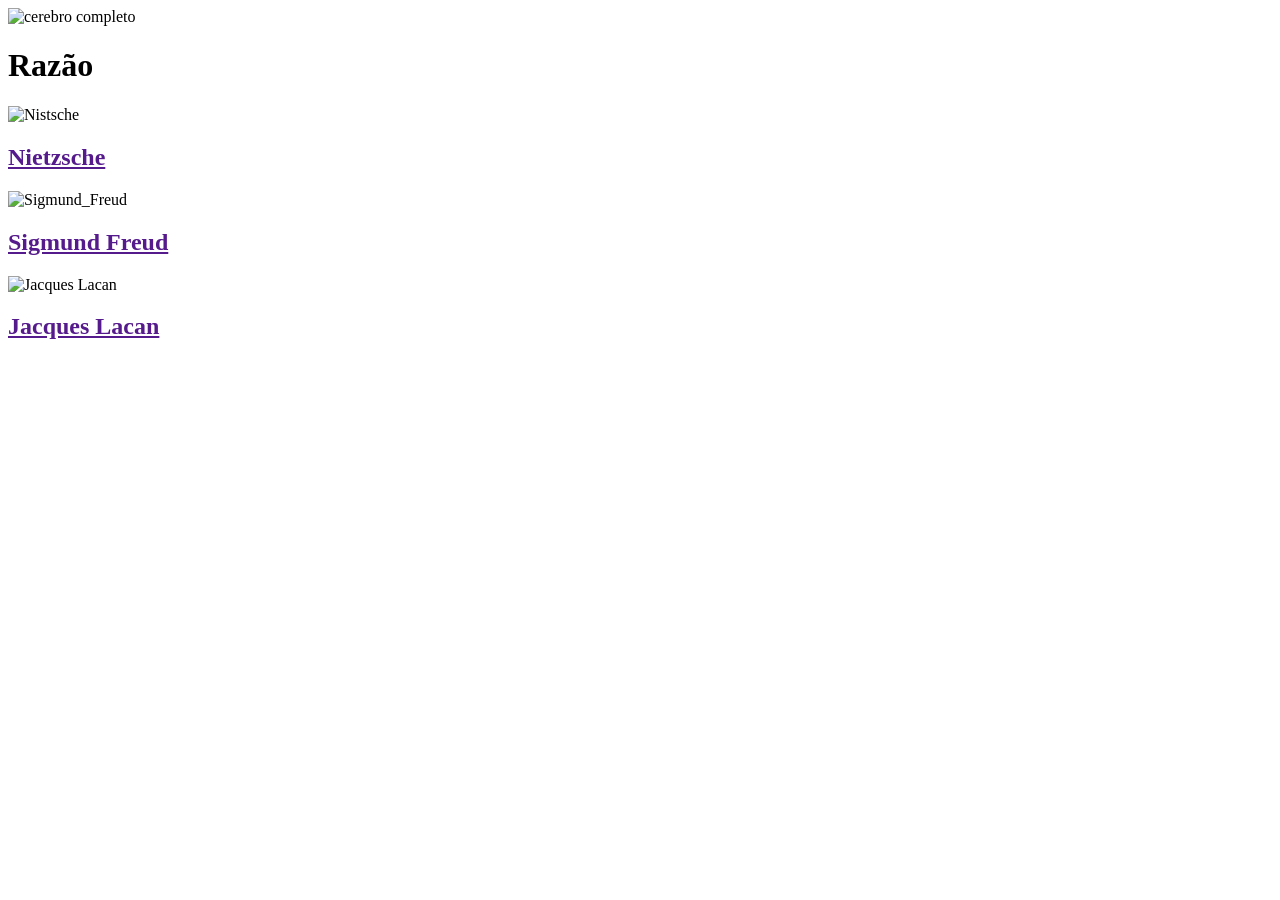
==== index.html @ eb31b738 "Adiciona conteúdo ao HTML" ====
<!DOCTYPE html>
<html lang="pt-br">
<head>
	<meta charset="UTF-8">
	<meta name="viewport" content="width=device-width, initial-scale=1.0">
	<link rel="icon" href="imagens/cerebro_1-removebg-preview.png">
	<link rel="canonical" href="https://www.razao-de-pensadores.com.br/">
	<link rel="stylesheet" type="text/css" href="inicss/inicial.css">
	<title>Razão</title>
</head>
<body>
	<header>
		<div class="menu">
			<img src="imagens/cerebro_inicial-removebg-preview.png" alt="cerebro completo">
			<h1>Razão</h1>
		</div>
	</header>
	<main>
		<div class="nietzsche">
			<img src="imagens/Nietzsche-removebg-preview.png" alt="Nistsche">
			<h2><a href="">Nietzsche</a></h2>
		</div>

		<div class="Freud">
			<img src="imagens/sigmund-freud-removebg-preview.png" alt="Sigmund_Freud">
			<h2><a href="">Sigmund Freud</a></h2>
		</div>
		<div class="Lacan">
			<img src="imagens/lacan-removebg-preview.png" alt="Jacques Lacan">
			<h2><a href="">Jacques Lacan</a></h2>
		</div>
	</main>
</body>
</html>
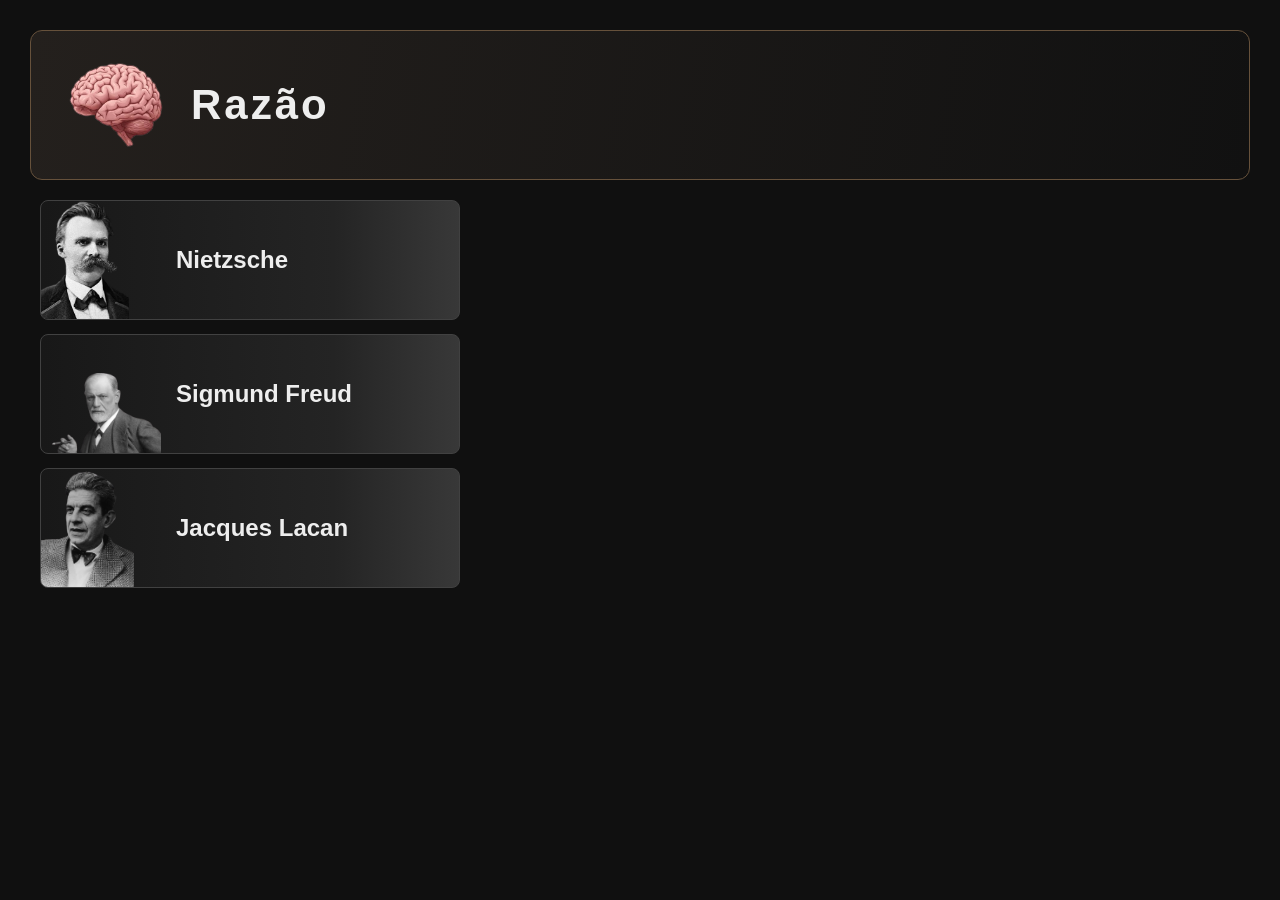
==== commit c27f37da: "Razão.v1" ====
--- a/index.html
+++ b/index.html
@@ -1,34 +1,58 @@
 <!DOCTYPE html>
 <html lang="pt-br">
 <head>
-	<meta charset="UTF-8">
-	<meta name="viewport" content="width=device-width, initial-scale=1.0">
-	<link rel="icon" href="imagens/cerebro_1-removebg-preview.png">
-	<link rel="canonical" href="https://www.razao-de-pensadores.com.br/">
-	<link rel="stylesheet" type="text/css" href="inicss/inicial.css">
-	<title>Razão</title>
+    <meta charset="UTF-8">
+    <meta name="viewport" content="width=device-width, initial-scale=1.0">
+    <link rel="icon" href="imagens/cerebro_1-removebg-preview.png">
+    <link rel="canonical" href="https://www.razao-de-pensadores.com.br/">
+    <link rel="stylesheet" type="text/css" href="css/style.css">
+    <title>Razão</title>
 </head>
 <body>
-	<header>
-		<div class="menu">
-			<img src="imagens/cerebro_inicial-removebg-preview.png" alt="cerebro completo">
-			<h1>Razão</h1>
-		</div>
-	</header>
-	<main>
-		<div class="nietzsche">
-			<img src="imagens/Nietzsche-removebg-preview.png" alt="Nistsche">
-			<h2><a href="">Nietzsche</a></h2>
-		</div>
 
-		<div class="Freud">
-			<img src="imagens/sigmund-freud-removebg-preview.png" alt="Sigmund_Freud">
-			<h2><a href="">Sigmund Freud</a></h2>
-		</div>
-		<div class="Lacan">
-			<img src="imagens/lacan-removebg-preview.png" alt="Jacques Lacan">
-			<h2><a href="">Jacques Lacan</a></h2>
-		</div>
-	</main>
+<header class="menu">
+    <div class="menu-logo">
+        <img src="imagens/cerebro_1-removebg-preview.png" alt="Cérebro">
+        <h1>Razão</h1>
+    </div>
+</header>
+
+<main class="menu-pensadores">
+
+    <div class="pensador">
+        <div class="pensador-imagem">
+            <img src="imagens/Nietzsche-removebg-preview.png"
+                 alt="Friedrich Nietzsche">
+        </div>
+
+        <h2>
+            <a href="niet.html">Nietzsche</a>
+        </h2>
+    </div>
+
+    <div class="pensador">
+        <div class="pensador-imagem">
+            <img src="imagens/sigmund-freud-removebg-preview.png"
+                 alt="Sigmund Freud">
+        </div>
+
+        <h2>
+            <a href="freud.html">Sigmund Freud</a>
+        </h2>
+    </div>
+
+    <div class="pensador">
+        <div class="pensador-imagem">
+            <img src="imagens/lacan-removebg-preview.png"
+                 alt="Jacques Lacan">
+        </div>
+
+        <h2>
+            <a href="lacan.html">Jacques Lacan</a>
+        </h2>
+    </div>
+
+</main>
+
 </body>
-</html>
+</html>
--- a/css/style.css
+++ b/css/style.css
@@ -0,0 +1,395 @@
+* {
+    margin: 0;
+    padding: 0;
+    box-sizing: border-box;
+}
+
+body {
+    background-color: #101010;
+    color: #f0e6d2;
+    font-family: Arial, sans-serif;
+    padding: 30px;
+}
+
+header {
+    width: 100%;
+    height: 150px;
+    min-height: 0;
+    margin: 0;
+    box-sizing: border-box;
+
+    background: linear-gradient(
+        110deg,
+        #191919,
+        #30251d,
+        #101010
+    );
+
+    border: 1px solid #6f5635;
+    border-radius: 12px;
+    overflow: hidden;
+}
+
+.niet {
+    width: 100%;
+    height: 100%;
+    min-height: 0;
+    padding: 8px 25px;
+    box-sizing: border-box;
+
+    display: flex;
+    justify-content: flex-end;
+    align-items: center;
+}
+
+.niet-info {
+    display: flex;
+    flex-direction: column;
+    align-items: center;
+    justify-content: center;
+
+    width: 100px;
+    flex-shrink: 0;
+}
+
+.niet-info img {
+    display: block;
+    width: 75px;
+    max-width: 100%;
+    max-height: 100px;
+    object-fit: contain;
+    margin: 0;
+}
+
+.niet-info h1 {
+    color: #d4af70;
+    font-size: 16px;
+    margin: 4px 0 0;
+    text-align: center;
+}
+.niet {
+    display: flex;
+    justify-content: space-between;
+    align-items: center;
+    width: 100%;
+    height: 100%;
+    min-height: 0;
+    box-sizing: border-box;
+    padding: 10px 25px;
+}
+
+.cerebro {
+    display: flex;
+    align-items: center;
+    justify-content: center;
+    width: 180px;
+    height: 145px;
+    flex-shrink: 0;
+}
+
+.cerebro img {
+    width: 100%;
+    height: 100%;
+    object-fit: contain;
+}
+
+.niet-info {
+    display: flex;
+    flex-direction: column;
+    align-items: center;
+    justify-content: center;
+    width: 100px;
+    flex-shrink: 0;
+}
+.progresso {
+    flex: 1;
+    margin: 0 35px;
+    color: #f0e6d2;
+}
+
+.progresso h2 {
+    color: #d4af70;
+    font-size: 22px;
+    margin-bottom: 10px;
+}
+
+#etapa-atual {
+    margin-bottom: 12px;
+}
+
+.barra-progresso {
+    width: 100%;
+    max-width: 450px;
+    height: 8px;
+    background: #39312a;
+    border-radius: 10px;
+    overflow: hidden;
+}
+
+#barra-preenchida {
+    width: 0%;
+    height: 100%;
+    background: #d4af70;
+    border-radius: 10px;
+    transition: width 0.5s ease;
+}
+
+#porcentagem {
+    margin-top: 8px;
+    color: #c4b8a6;
+    font-size: 14px;
+}
+.acoes-painel {
+    display: flex;
+    justify-content: flex-end;
+    align-items: center;
+    gap: 10px;
+
+    width: 100%;
+    padding: 12px 5px;
+    box-sizing: border-box;
+}
+
+
+.btn-voltar,
+.btn-parar {
+    display: inline-flex;
+    align-items: center;
+    justify-content: center;
+
+    padding: 7px 12px;
+    border-radius: 6px;
+
+    font-family: Arial, sans-serif;
+    font-size: 12px;
+    font-weight: bold;
+
+    text-decoration: none;
+    cursor: pointer;
+    transition: background 0.2s ease;
+}
+
+.btn-voltar {
+    color: #e8c58e;
+    background: #29231d;
+    border: 1px solid #6f5635;
+}
+
+.btn-voltar:hover {
+    background: #403326;
+}
+
+.btn-parar {
+    color: #fff;
+    background: #8f302b;
+    border: 1px solid #a8433c;
+}
+
+.btn-parar:hover {
+    background: #ad3932;
+}
+
+.btn-parar:disabled {
+    opacity: 0.6;
+    cursor: not-allowed;
+}
+.acoes-painel {
+    display: flex !important;
+    justify-content: flex-end;
+    align-items: center;
+    gap: 10px;
+    width: 100%;
+    padding: 12px;
+    box-sizing: border-box;
+    position: relative;
+    z-index: 10;
+}
+
+.acoes-painel .btn-voltar,
+.acoes-painel .btn-parar {
+    display: inline-block;
+    padding: 8px 14px;
+    border-radius: 6px;
+    font-size: 13px;
+    text-decoration: none;
+    cursor: pointer;
+}
+
+.acoes-painel .btn-voltar {
+    background: #29231d;
+    color: #e8c58e;
+    border: 1px solid #6f5635;
+}
+
+.acoes-painel .btn-parar {
+    background: #8f302b;
+    color: white;
+    border: 1px solid #a8433c;
+}
+.pensador:hover {
+    transform: translateY(-5px);
+    border-color: #888;
+    background: #2b2b2b;
+}
+
+.pensador:hover {
+    transform: translateY(-5px);
+    border-color: #888;
+    background: #2b2b2b;
+}
+
+.menu {
+    width: 100%;
+    height: 150px;
+    background: linear-gradient(100deg, #24201d, #111111);
+    border: 1px solid #66513b;
+    border-radius: 12px;
+
+    display: flex;
+    align-items: center;
+    padding: 10px 30px;
+    margin-bottom: 20px;
+}
+
+.menu-logo {
+    display: flex;
+    align-items: center;
+    gap: 20px;
+}
+
+.menu-logo img {
+    width: 110px;
+    height: 110px;
+    object-fit: contain;
+}
+
+.menu-logo h1 {
+    color: #eeeeee;
+    font-size: 42px;
+    letter-spacing: 3px;
+}
+.menu-pensadores {
+    display: flex;
+    flex-direction: column;
+    align-items: flex-start;
+    gap: 14px;
+
+    width: 100%;
+    padding: 0 10px;
+    box-sizing: border-box;
+}
+.pensador {
+    position: relative;
+
+    display: flex;
+    align-items: center;
+    justify-content: flex-start;
+    gap: 15px;
+
+    width: 420px;
+    max-width: 100%;
+    height: 120px;
+    padding: 0 20px 0 0;
+    box-sizing: border-box;
+
+    background: linear-gradient(
+        90deg,
+        #181818 0%,
+        #242424 70%,
+        #383838 100%
+    );
+
+    border: 1px solid #414141;
+    border-radius: 8px;
+    overflow: hidden;
+}
+
+/* DEGRADÊ SUAVE VINDO DA DIREITA */
+.pensador::before {
+    content: "";
+    position: absolute;
+    z-index: -1;
+
+    top: 0;
+    right: 0;
+    width: 65%;
+    height: 100%;
+
+    background: linear-gradient(
+        to left,
+        rgba(125, 125, 125, 0.20),
+        rgba(80, 80, 80, 0.08),
+        transparent
+    );
+
+    pointer-events: none;
+}
+
+/* IMAGENS CENTRALIZADAS */
+.pensador-imagem {
+    width: 120px;
+    height: 120px;
+    flex: 0 0 120px;
+    margin-left: 0;
+
+    display: flex;
+    align-items: flex-end;
+    justify-content: flex-start;
+    align-self: flex-end;
+    overflow: hidden;
+}
+
+.pensador-imagem img {
+    display: block;
+    max-width: 100%;
+    max-height: 100%;
+    width: auto;
+    height: auto;
+    object-fit: contain;
+    object-position: bottom center;
+}
+/* NOMES */
+.pensador h2 {
+    margin: 0;
+    font-size: 24px;
+}
+
+.pensador a {
+    color: #eeeeee;
+    text-decoration: none;
+    transition: color 0.3s ease;
+}
+
+/* INTERAÇÃO */
+.pensador:hover {
+    transform: translateY(-2px);
+    border-color: #777777;
+}
+
+.pensador a:hover {
+    color: #bdbdbd;
+}
+
+/* CELULARES */
+@media (max-width: 550px) {
+    .menu-pensadores {
+        padding: 0;
+        gap: 12px;
+    }
+
+  .pensador {
+    height: 120px;
+    gap: 12px;
+    padding: 0 10px;
+}
+
+.pensador-imagem {
+    width: 90px;
+    height: 110px;
+    flex-basis: 90px;
+}
+
+.pensador h2 {
+    font-size: 20px;
+}
+}
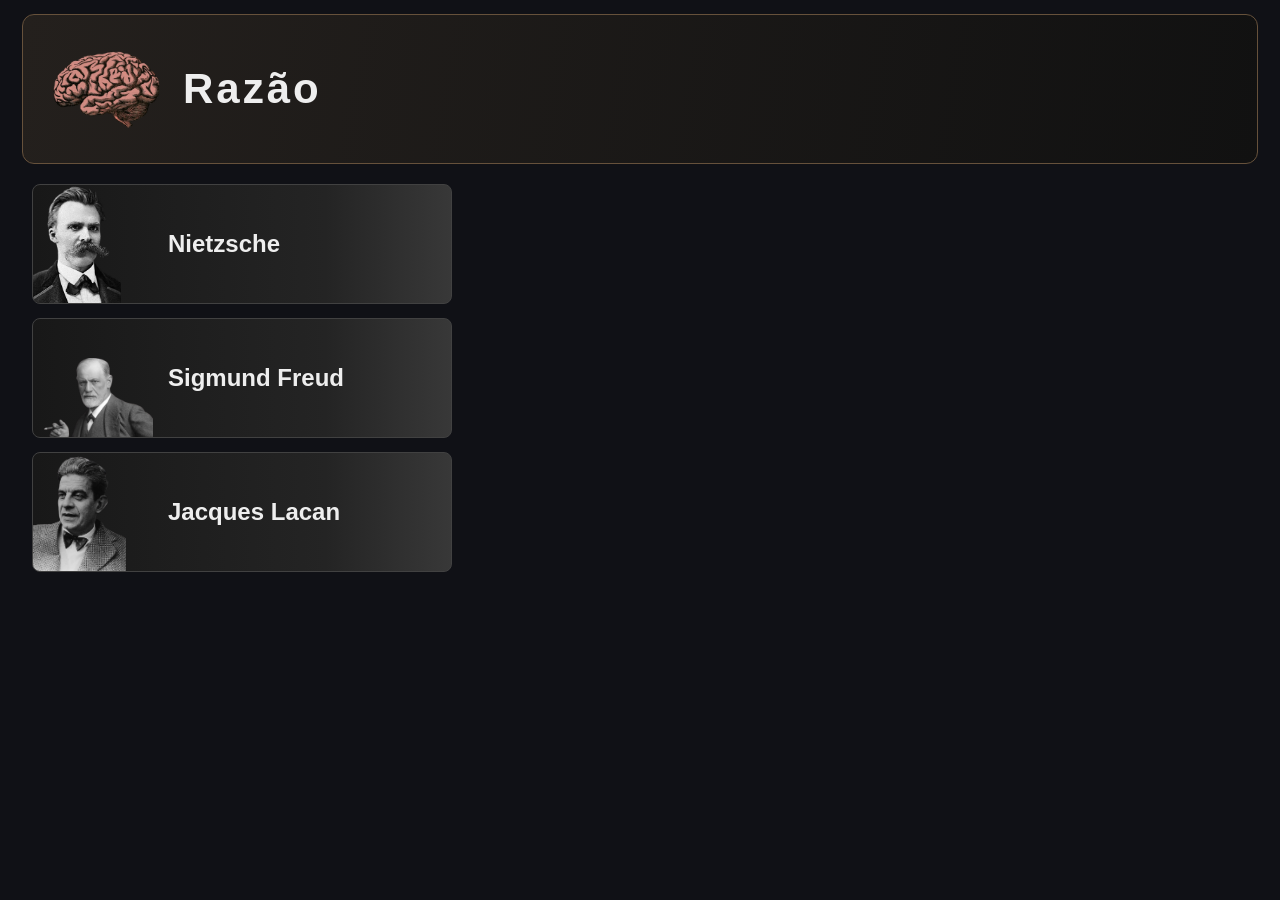
==== commit f1751b3c: "Atualiza comparação HO e layout dos resultados" ====
--- a/index.html
+++ b/index.html
@@ -1,58 +1,67 @@
+
 <!DOCTYPE html>
 <html lang="pt-br">
 <head>
     <meta charset="UTF-8">
     <meta name="viewport" content="width=device-width, initial-scale=1.0">
+
     <link rel="icon" href="imagens/cerebro_1-removebg-preview.png">
     <link rel="canonical" href="https://www.razao-de-pensadores.com.br/">
-    <link rel="stylesheet" type="text/css" href="css/style.css">
+    <link rel="stylesheet" href="css/style.css">
+
     <title>Razão</title>
 </head>
+
 <body>
 
-<header class="menu">
-    <div class="menu-logo">
-        <img src="imagens/cerebro_1-removebg-preview.png" alt="Cérebro">
-        <h1>Razão</h1>
-    </div>
-</header>
+    <header>
+        <div class="menu">
 
-<main class="menu-pensadores">
+            <div class="menu-logo">
+                <img src="imagens/cerebro_inicial-removebg-preview.png" alt="Cérebro">
+                <h1>Razão</h1>
+            </div>
 
-    <div class="pensador">
-        <div class="pensador-imagem">
-            <img src="imagens/Nietzsche-removebg-preview.png"
-                 alt="Friedrich Nietzsche">
+        </div>
+    </header>
+
+    <main>
+
+        <div class="menu-pensadores">
+
+            <div class="pensador">
+                <div class="pensador-imagem">
+                    <img src="imagens/Nietzsche-removebg-preview.png" alt="Nietzsche">
+                </div>
+
+                <h2>
+                    <a href="niet.html">Nietzsche</a>
+                </h2>
+            </div>
+
+            <div class="pensador">
+                <div class="pensador-imagem">
+                    <img src="imagens/sigmund-freud-removebg-preview.png" alt="Sigmund Freud">
+                </div>
+
+                <h2>
+                    <a href="#">Sigmund Freud</a>
+                </h2>
+            </div>
+
+            <div class="pensador">
+                <div class="pensador-imagem">
+                    <img src="imagens/lacan-removebg-preview.png" alt="Jacques Lacan">
+                </div>
+
+                <h2>
+                    <a href="#">Jacques Lacan</a>
+                </h2>
+            </div>
+
         </div>
 
-        <h2>
-            <a href="niet.html">Nietzsche</a>
-        </h2>
-    </div>
-
-    <div class="pensador">
-        <div class="pensador-imagem">
-            <img src="imagens/sigmund-freud-removebg-preview.png"
-                 alt="Sigmund Freud">
-        </div>
-
-        <h2>
-            <a href="freud.html">Sigmund Freud</a>
-        </h2>
-    </div>
-
-    <div class="pensador">
-        <div class="pensador-imagem">
-            <img src="imagens/lacan-removebg-preview.png"
-                 alt="Jacques Lacan">
-        </div>
-
-        <h2>
-            <a href="lacan.html">Jacques Lacan</a>
-        </h2>
-    </div>
-
-</main>
+    </main>
 
 </body>
-</html>+</html>
--- a/css/style.css
+++ b/css/style.css
@@ -1,3 +1,8 @@
+
+/* ========================================
+   CONFIGURAÇÕES GERAIS
+======================================== */
+
 * {
     margin: 0;
     padding: 0;
@@ -5,18 +10,35 @@
 }
 
 body {
-    background-color: #101010;
-    color: #f0e6d2;
+    background: #101116;
+    color: #eeeeee;
     font-family: Arial, sans-serif;
-    padding: 30px;
-}
-
-header {
-    width: 100%;
-    height: 150px;
-    min-height: 0;
-    margin: 0;
-    box-sizing: border-box;
+    padding: 14px 22px;
+}
+
+button,
+input {
+    font-family: inherit;
+}
+
+button {
+    cursor: pointer;
+    transition: 0.2s ease;
+}
+
+
+/* ========================================
+   CABEÇALHO NIETZSCHE
+======================================== */
+
+header.niet {
+    width: 100%;
+    min-height: 120px;
+    padding: 8px 25px;
+
+    display: flex;
+    align-items: center;
+    justify-content: space-between;
 
     background: linear-gradient(
         110deg,
@@ -25,65 +47,14 @@
         #101010
     );
 
-    border: 1px solid #6f5635;
+    border: 1px solid #705532;
     border-radius: 12px;
     overflow: hidden;
 }
 
-.niet {
-    width: 100%;
-    height: 100%;
-    min-height: 0;
-    padding: 8px 25px;
-    box-sizing: border-box;
-
-    display: flex;
-    justify-content: flex-end;
-    align-items: center;
-}
-
-.niet-info {
-    display: flex;
-    flex-direction: column;
-    align-items: center;
-    justify-content: center;
-
-    width: 100px;
-    flex-shrink: 0;
-}
-
-.niet-info img {
-    display: block;
-    width: 75px;
-    max-width: 100%;
-    max-height: 100px;
-    object-fit: contain;
-    margin: 0;
-}
-
-.niet-info h1 {
-    color: #d4af70;
-    font-size: 16px;
-    margin: 4px 0 0;
-    text-align: center;
-}
-.niet {
-    display: flex;
-    justify-content: space-between;
-    align-items: center;
-    width: 100%;
-    height: 100%;
-    min-height: 0;
-    box-sizing: border-box;
-    padding: 10px 25px;
-}
-
 .cerebro {
-    display: flex;
-    align-items: center;
-    justify-content: center;
-    width: 180px;
-    height: 145px;
+    width: 115px;
+    height: 100px;
     flex-shrink: 0;
 }
 
@@ -93,36 +64,28 @@
     object-fit: contain;
 }
 
-.niet-info {
-    display: flex;
-    flex-direction: column;
-    align-items: center;
-    justify-content: center;
-    width: 100px;
-    flex-shrink: 0;
-}
 .progresso {
     flex: 1;
-    margin: 0 35px;
-    color: #f0e6d2;
+    margin: 0 30px;
 }
 
 .progresso h2 {
     color: #d4af70;
-    font-size: 22px;
-    margin-bottom: 10px;
+    font-size: 20px;
+    margin-bottom: 5px;
 }
 
 #etapa-atual {
-    margin-bottom: 12px;
+    font-size: 13px;
+    margin-bottom: 8px;
 }
 
 .barra-progresso {
     width: 100%;
-    max-width: 450px;
-    height: 8px;
+    max-width: 470px;
+    height: 9px;
     background: #39312a;
-    border-radius: 10px;
+    border-radius: 20px;
     overflow: hidden;
 }
 
@@ -130,49 +93,60 @@
     width: 0%;
     height: 100%;
     background: #d4af70;
-    border-radius: 10px;
     transition: width 0.5s ease;
 }
 
 #porcentagem {
-    margin-top: 8px;
+    margin-top: 6px;
+    font-size: 12px;
     color: #c4b8a6;
-    font-size: 14px;
-}
+}
+
+.niet-info {
+    width: 100px;
+    flex-shrink: 0;
+
+    display: flex;
+    flex-direction: column;
+    align-items: center;
+}
+
+.niet-info img {
+    width: 70px;
+    height: 75px;
+    object-fit: contain;
+}
+
+.niet-info h1 {
+    color: #d4af70;
+    font-size: 16px;
+}
+
+
+/* ========================================
+   NAVEGAÇÃO
+======================================== */
+
 .acoes-painel {
     display: flex;
-    justify-content: flex-end;
+    justify-content: space-between;
     align-items: center;
-    gap: 10px;
-
-    width: 100%;
-    padding: 12px 5px;
-    box-sizing: border-box;
-}
-
+    padding: 14px 0;
+}
 
 .btn-voltar,
 .btn-parar {
-    display: inline-flex;
-    align-items: center;
-    justify-content: center;
-
-    padding: 7px 12px;
-    border-radius: 6px;
-
-    font-family: Arial, sans-serif;
-    font-size: 12px;
+    padding: 10px 18px;
+    border-radius: 7px;
+    font-size: 13px;
     font-weight: bold;
-
     text-decoration: none;
-    cursor: pointer;
-    transition: background 0.2s ease;
 }
 
 .btn-voltar {
     color: #e8c58e;
     background: #29231d;
-    border: 1px solid #6f5635;
+    border: 1px solid #705532;
 }
 
 .btn-voltar:hover {
@@ -180,75 +154,355 @@
 }
 
 .btn-parar {
-    color: #fff;
-    background: #8f302b;
+    color: #ff7777;
+    background: #351919;
     border: 1px solid #a8433c;
 }
 
 .btn-parar:hover {
-    background: #ad3932;
+    background: #572020;
 }
 
 .btn-parar:disabled {
-    opacity: 0.6;
+    opacity: 0.5;
     cursor: not-allowed;
 }
-.acoes-painel {
-    display: flex !important;
-    justify-content: flex-end;
+
+
+/* ========================================
+   CONFIGURAÇÃO DAS PLANILHAS
+======================================== */
+
+.painel-configuracao {
+    width: 100%;
+    padding: 20px;
+
+    display: grid;
+    grid-template-columns: 1.8fr 1fr;
+    gap: 25px;
+
+    background: linear-gradient(
+        120deg,
+        #17191e,
+        #111317
+    );
+
+    border: 1px solid #604a30;
+    border-radius: 11px;
+}
+
+.painel-arquivos h2,
+.painel-vigencia h2 {
+    color: #d4af70;
+    font-size: 18px;
+    margin-bottom: 18px;
+}
+
+.painel-vigencia {
+    border-left: 1px solid #393939;
+    padding-left: 25px;
+}
+
+.arquivos {
+    display: grid;
+    grid-template-columns: 1fr 1fr;
+    gap: 16px;
+}
+
+.arquivo {
+    display: flex;
+    flex-direction: column;
+    gap: 8px;
+    min-width: 0;
+}
+
+.arquivo label {
+    font-size: 13px;
+    color: #d7d7d7;
+}
+
+.arquivo input[type="file"] {
+    width: 100%;
+    min-width: 0;
+    padding: 9px;
+
+    color: #eeeeee;
+    background: #0e1014;
+
+    border: 1px solid #454545;
+    border-radius: 7px;
+
+    font-size: 12px;
+}
+
+.arquivo input[type="file"]::file-selector-button {
+    padding: 7px 10px;
+    margin-right: 8px;
+
+    background: #292d34;
+    color: white;
+
+    border: none;
+    border-radius: 5px;
+    cursor: pointer;
+}
+
+
+/* ========================================
+   VIGÊNCIA
+======================================== */
+
+.linha-vigencia {
+    display: grid;
+    grid-template-columns: 1fr 1fr 0.75fr;
+    gap: 12px;
+}
+
+.campo-vigencia {
+    display: flex;
+    flex-direction: column;
+    gap: 7px;
+    min-width: 0;
+}
+
+.campo-vigencia label {
+    color: #d7d7d7;
+    font-size: 13px;
+}
+
+.campo-vigencia input {
+    width: 100%;
+    min-width: 0;
+    height: 38px;
+    padding: 7px;
+
+    background: #0e1014;
+    color: #eeeeee;
+
+    border: 1px solid #454545;
+    border-radius: 7px;
+    font-size: 13px;
+}
+
+.campo-vigencia input:focus {
+    outline: 1px solid #d4af70;
+    border-color: #d4af70;
+}
+
+#btn-vigencia {
+    margin-top: 10px;
+    padding: 10px 18px;
+
+    color: #e8c58e;
+    background: #382c1e;
+
+    border: 1px solid #705532;
+    border-radius: 7px;
+}
+
+#btn-vigencia:hover {
+    background: #51402a;
+}
+
+
+/* ========================================
+   INICIAR COMPARAÇÃO
+======================================== */
+
+.area-iniciar {
+    margin-top: 20px;
+    padding-top: 14px;
+
+    display: flex;
     align-items: center;
-    gap: 10px;
-    width: 100%;
+    flex-wrap: wrap;
+    gap: 14px;
+
+    border-top: 1px solid #303238;
+}
+
+#btn-iniciar {
+    min-width: 210px;
+    padding: 14px 20px;
+
+    background: #d4af70;
+    color: #101010;
+
+    border: none;
+    border-radius: 8px;
+
+    font-size: 14px;
+    font-weight: bold;
+}
+
+#btn-iniciar:hover {
+    background: #e6c184;
+}
+
+#btn-iniciar:disabled {
+    opacity: 0.5;
+    cursor: not-allowed;
+}
+
+#status-comparacao,
+#status-vigencia {
+    color: #c4c4c4;
+    font-size: 12px;
+    line-height: 1.5;
+}
+
+#status-vigencia {
+    margin-top: 10px;
+}
+
+
+/* ========================================
+   RESULTADOS DA COMPARAÇÃO
+======================================== */
+
+.painel-resultados {
+    width: 100%;
+    margin-top: 18px;
+    padding: 22px 26px;
+
+    background: linear-gradient(
+        120deg,
+        #17191e,
+        #111317
+    );
+
+    border: 1px solid #604a30;
+    border-radius: 11px;
+    overflow: hidden;
+}
+
+.titulo-resultados h2 {
+    font-size: 21px;
+    margin-bottom: 20px;
+}
+
+.mensagem-inicial {
+    color: #999999;
+    font-size: 13px;
+}
+
+
+/* ========================================
+   CARTÕES DE INDICADORES
+======================================== */
+
+.resumo-comparacao {
+    display: grid;
+    grid-template-columns: repeat(5, minmax(0, 1fr));
+    gap: 14px;
+    margin-bottom: 25px;
+}
+
+.resultado-card {
+    min-width: 0;
+    min-height: 90px;
+    padding: 15px;
+
+    background: #11151b;
+    border: 1px solid #705532;
+    border-radius: 9px;
+}
+
+.resultado-card h3 {
+    color: #e0b66f;
+    font-size: 27px;
+    margin-bottom: 7px;
+}
+
+.resultado-card p {
+    color: #d1d1d1;
+    font-size: 12px;
+    line-height: 1.4;
+}
+
+
+/* ========================================
+   TÍTULOS E LISTAS DE RESULTADOS
+======================================== */
+
+.painel-resultados h3 {
+    color: #e0b66f;
+    font-size: 16px;
+    margin: 20px 0 12px;
+}
+
+.lista-resultados {
+    list-style: none;
+    display: flex;
+    flex-direction: column;
+    gap: 8px;
+}
+
+.lista-resultados li {
+    padding: 13px 15px;
+
+    background: #11151b;
+    border: 1px solid #30343c;
+    border-radius: 7px;
+}
+
+.lista-resultados li strong {
+    display: block;
+    color: #e0b66f;
+    margin-bottom: 7px;
+}
+
+.lista-resultados li p {
+    color: #c7c7c7;
+    font-size: 12px;
+    margin-top: 4px;
+}
+
+
+/* ========================================
+   TABELAS - PRÓXIMA ETAPA
+======================================== */
+
+.tabela-resultados {
+    width: 100%;
+    border-collapse: collapse;
+    font-size: 13px;
+}
+
+.tabela-resultados th {
+    padding: 13px;
+    text-align: left;
+    color: #c4c8d0;
+    background: #20232a;
+    border: 1px solid #343840;
+}
+
+.tabela-resultados td {
     padding: 12px;
-    box-sizing: border-box;
-    position: relative;
-    z-index: 10;
-}
-
-.acoes-painel .btn-voltar,
-.acoes-painel .btn-parar {
-    display: inline-block;
-    padding: 8px 14px;
-    border-radius: 6px;
-    font-size: 13px;
-    text-decoration: none;
-    cursor: pointer;
-}
-
-.acoes-painel .btn-voltar {
-    background: #29231d;
-    color: #e8c58e;
-    border: 1px solid #6f5635;
-}
-
-.acoes-painel .btn-parar {
-    background: #8f302b;
-    color: white;
-    border: 1px solid #a8433c;
-}
-.pensador:hover {
-    transform: translateY(-5px);
-    border-color: #888;
-    background: #2b2b2b;
-}
-
-.pensador:hover {
-    transform: translateY(-5px);
-    border-color: #888;
-    background: #2b2b2b;
-}
+    border: 1px solid #30343c;
+}
+
+.tabela-resultados tr:hover td {
+    background: #1b2027;
+}
+
+
+/* ========================================
+   MENU DA PÁGINA INICIAL
+======================================== */
 
 .menu {
     width: 100%;
     height: 150px;
+    margin-bottom: 20px;
+    padding: 10px 30px;
+
+    display: flex;
+    align-items: center;
+
     background: linear-gradient(100deg, #24201d, #111111);
     border: 1px solid #66513b;
     border-radius: 12px;
-
-    display: flex;
-    align-items: center;
-    padding: 10px 30px;
-    margin-bottom: 20px;
 }
 
 .menu-logo {
@@ -268,128 +522,405 @@
     font-size: 42px;
     letter-spacing: 3px;
 }
+
 .menu-pensadores {
+    width: 100%;
+    padding: 0 10px;
+
     display: flex;
     flex-direction: column;
     align-items: flex-start;
     gap: 14px;
-
-    width: 100%;
-    padding: 0 10px;
-    box-sizing: border-box;
-}
+}
+
 .pensador {
     position: relative;
+    width: 420px;
+    max-width: 100%;
+    height: 120px;
+    padding-right: 20px;
 
     display: flex;
     align-items: center;
     justify-content: flex-start;
     gap: 15px;
 
-    width: 420px;
-    max-width: 100%;
-    height: 120px;
-    padding: 0 20px 0 0;
-    box-sizing: border-box;
-
-    background: linear-gradient(
-        90deg,
-        #181818 0%,
-        #242424 70%,
-        #383838 100%
-    );
-
+    background: linear-gradient(90deg, #181818, #242424 70%, #383838);
     border: 1px solid #414141;
     border-radius: 8px;
     overflow: hidden;
-}
-
-/* DEGRADÊ SUAVE VINDO DA DIREITA */
-.pensador::before {
-    content: "";
-    position: absolute;
-    z-index: -1;
-
-    top: 0;
-    right: 0;
-    width: 65%;
-    height: 100%;
-
-    background: linear-gradient(
-        to left,
-        rgba(125, 125, 125, 0.20),
-        rgba(80, 80, 80, 0.08),
-        transparent
-    );
-
-    pointer-events: none;
-}
-
-/* IMAGENS CENTRALIZADAS */
+
+    transition: 0.2s ease;
+}
+
+.pensador:hover {
+    transform: translateY(-2px);
+    border-color: #777777;
+}
+
 .pensador-imagem {
     width: 120px;
     height: 120px;
     flex: 0 0 120px;
-    margin-left: 0;
 
     display: flex;
     align-items: flex-end;
     justify-content: flex-start;
-    align-self: flex-end;
+
     overflow: hidden;
 }
 
 .pensador-imagem img {
-    display: block;
     max-width: 100%;
     max-height: 100%;
-    width: auto;
-    height: auto;
     object-fit: contain;
     object-position: bottom center;
 }
-/* NOMES */
+
 .pensador h2 {
-    margin: 0;
     font-size: 24px;
 }
 
 .pensador a {
     color: #eeeeee;
     text-decoration: none;
-    transition: color 0.3s ease;
-}
-
-/* INTERAÇÃO */
-.pensador:hover {
-    transform: translateY(-2px);
-    border-color: #777777;
 }
 
 .pensador a:hover {
     color: #bdbdbd;
 }
 
-/* CELULARES */
-@media (max-width: 550px) {
-    .menu-pensadores {
-        padding: 0;
-        gap: 12px;
-    }
-
-  .pensador {
-    height: 120px;
-    gap: 12px;
-    padding: 0 10px;
-}
-
-.pensador-imagem {
-    width: 90px;
-    height: 110px;
-    flex-basis: 90px;
-}
-
-.pensador h2 {
-    font-size: 20px;
-}
+
+/* ========================================
+   RESPONSIVIDADE
+======================================== */
+
+@media (max-width: 1000px) {
+
+    .painel-configuracao {
+        grid-template-columns: 1fr;
+    }
+
+    .painel-vigencia {
+        border-left: none;
+        border-top: 1px solid #393939;
+        padding: 20px 0 0;
+    }
+
+    .resumo-comparacao {
+        grid-template-columns: repeat(3, minmax(0, 1fr));
+    }
+}
+
+@media (max-width: 650px) {
+
+    body {
+        padding: 10px;
+    }
+
+    header.niet {
+        min-height: 100px;
+        padding: 8px;
+    }
+
+    .cerebro {
+        width: 65px;
+        height: 75px;
+    }
+
+    .progresso {
+        margin: 0 10px;
+    }
+
+    .progresso h2 {
+        font-size: 15px;
+    }
+
+    .niet-info {
+        width: 60px;
+    }
+
+    .niet-info img {
+        width: 50px;
+        height: 55px;
+    }
+
+    .niet-info h1 {
+        font-size: 12px;
+    }
+
+    .arquivos {
+        grid-template-columns: 1fr;
+    }
+
+    .linha-vigencia {
+        grid-template-columns: 1fr 1fr;
+    }
+
+    .resumo-comparacao {
+        grid-template-columns: repeat(2, minmax(0, 1fr));
+    }
+
+    .painel-resultados {
+        padding: 15px;
+    }
+
+    .area-iniciar {
+        align-items: flex-start;
+        flex-direction: column;
+    }
+
+    #btn-iniciar {
+        width: 100%;
+    }
+
+    .tabela-resultados {
+        min-width: 650px;
+    }
+}
+
+/* ========================================
+   NAVEGAÇÃO DAS ABAS DE RESULTADOS
+======================================== */
+
+.abas-resultados {
+    width: 100%;
+    display: flex;
+    align-items: center;
+    gap: 22px;
+
+    margin-top: 25px;
+    margin-bottom: 18px;
+
+    border-bottom: 1px solid #39342d;
+    overflow-x: auto;
+}
+
+.aba-resultado {
+    flex-shrink: 0;
+    padding: 13px 2px;
+
+    background: transparent;
+    color: #d5d5d5;
+
+    border: none;
+    border-bottom: 3px solid transparent;
+
+    font-size: 14px;
+    font-weight: 500;
+    white-space: nowrap;
+
+    transition: 0.2s ease;
+}
+
+.aba-resultado:hover {
+    color: #e2b86f;
+}
+
+.aba-resultado.ativa {
+    color: #e2b86f;
+    border-bottom-color: #d4af70;
+    font-weight: bold;
+}
+
+.aba-resultado:focus-visible {
+    outline: 1px solid #d4af70;
+    outline-offset: 3px;
+}
+
+
+/* ========================================
+   CONTEÚDO DAS ABAS
+======================================== */
+
+#conteudo-abas-resultados {
+    width: 100%;
+    min-height: 150px;
+    padding-bottom: 15px;
+}
+
+#conteudo-abas-resultados h3 {
+    color: #e0b66f;
+    font-size: 17px;
+    margin: 18px 0 12px;
+}
+
+.quantidade-resultados {
+    color: #a9a9a9;
+    font-size: 12px;
+    margin-bottom: 12px;
+}
+
+.resultado-vazio,
+.mensagem-previa {
+    padding: 18px 10px;
+    color: #bdbdbd;
+    font-size: 13px;
+}
+
+
+/* ========================================
+   TABELA DE RESULTADOS
+======================================== */
+
+.tabela-resultados-container {
+    width: 100%;
+    max-height: 480px;
+
+    overflow: auto;
+
+    border: 1px solid #343840;
+    border-radius: 8px;
+}
+
+.tabela-resultados {
+    width: 100%;
+    min-width: 650px;
+
+    border-collapse: collapse;
+    text-align: left;
+
+    font-size: 13px;
+}
+
+.tabela-resultados thead th {
+    position: sticky;
+    top: 0;
+    z-index: 2;
+
+    padding: 13px 12px;
+
+    color: #e0b66f;
+    background: #25221e;
+
+    border: 1px solid #493a28;
+
+    font-weight: 600;
+    white-space: nowrap;
+}
+
+.tabela-resultados tbody td {
+    padding: 12px;
+
+    color: #eeeeee;
+    background: #111317;
+
+    border: 1px solid #30343c;
+}
+
+.tabela-resultados tbody tr:nth-child(even) td {
+    background: #191b20;
+}
+
+.tabela-resultados tbody tr:hover td {
+    background: #29241d;
+}
+
+
+/* ========================================
+   BARRA DE ROLAGEM DA TABELA
+======================================== */
+
+.tabela-resultados-container::-webkit-scrollbar {
+    width: 9px;
+    height: 9px;
+}
+
+.tabela-resultados-container::-webkit-scrollbar-track {
+    background: #111317;
+}
+
+.tabela-resultados-container::-webkit-scrollbar-thumb {
+    background: #51432f;
+    border-radius: 10px;
+}
+
+.tabela-resultados-container::-webkit-scrollbar-thumb:hover {
+    background: #80643d;
+}
+
+
+/* ========================================
+   RESPONSIVIDADE DAS ABAS
+======================================== */
+
+@media (max-width: 650px) {
+
+    .abas-resultados {
+        gap: 17px;
+    }
+
+    .aba-resultado {
+        font-size: 12px;
+    }
+
+    .tabela-resultados-container {
+        max-height: 400px;
+    }
+}
+/* ===== RESULTADOS: GRAFITE DISCRETO ===== */
+
+#resultados-comparacao {
+    background: #151619 !important;
+    color: #eeeeee !important;
+    border-color: #414141 !important;
+}
+
+/* Cartões */
+#resultados-comparacao .resultado-card,
+#resultados-comparacao [class*="indicador"] {
+    background: #222326 !important;
+    border: 1px solid #414247 !important;
+    box-shadow: none !important;
+    color: #eeeeee !important;
+}
+
+/* Números */
+#resultados-comparacao .resultado-card strong,
+#resultados-comparacao [class*="indicador"] strong {
+    color: #dfb66f !important;
+}
+
+/* Abas */
+#resultados-comparacao .aba-resultado {
+    background: #252629 !important;
+    color: #d0d0d0 !important;
+    border: 1px solid #45464a !important;
+}
+
+#resultados-comparacao .aba-resultado:hover {
+    background: #303135 !important;
+    color: #ffffff !important;
+}
+
+#resultados-comparacao .aba-resultado.ativa {
+    background: #36373a !important;
+    color: #e5b96b !important;
+    border-color: #68615a !important;
+}
+
+/* Tabela */
+#resultados-comparacao .tabela-resultados-container {
+    background: #171819 !important;
+    border-color: #414141 !important;
+}
+
+#resultados-comparacao .tabela-resultados thead th {
+    background: #303134 !important;
+    color: #e5b96b !important;
+    border-color: #48494c !important;
+}
+
+#resultados-comparacao .tabela-resultados tbody td {
+    background: #1b1c1e !important;
+    color: #eeeeee !important;
+    border-color: #36373a !important;
+}
+
+#resultados-comparacao .tabela-resultados tbody tr:nth-child(even) td {
+    background: #242528 !important;
+}
+
+#resultados-comparacao .tabela-resultados tbody tr:hover td {
+    background: #303135 !important;
 }
